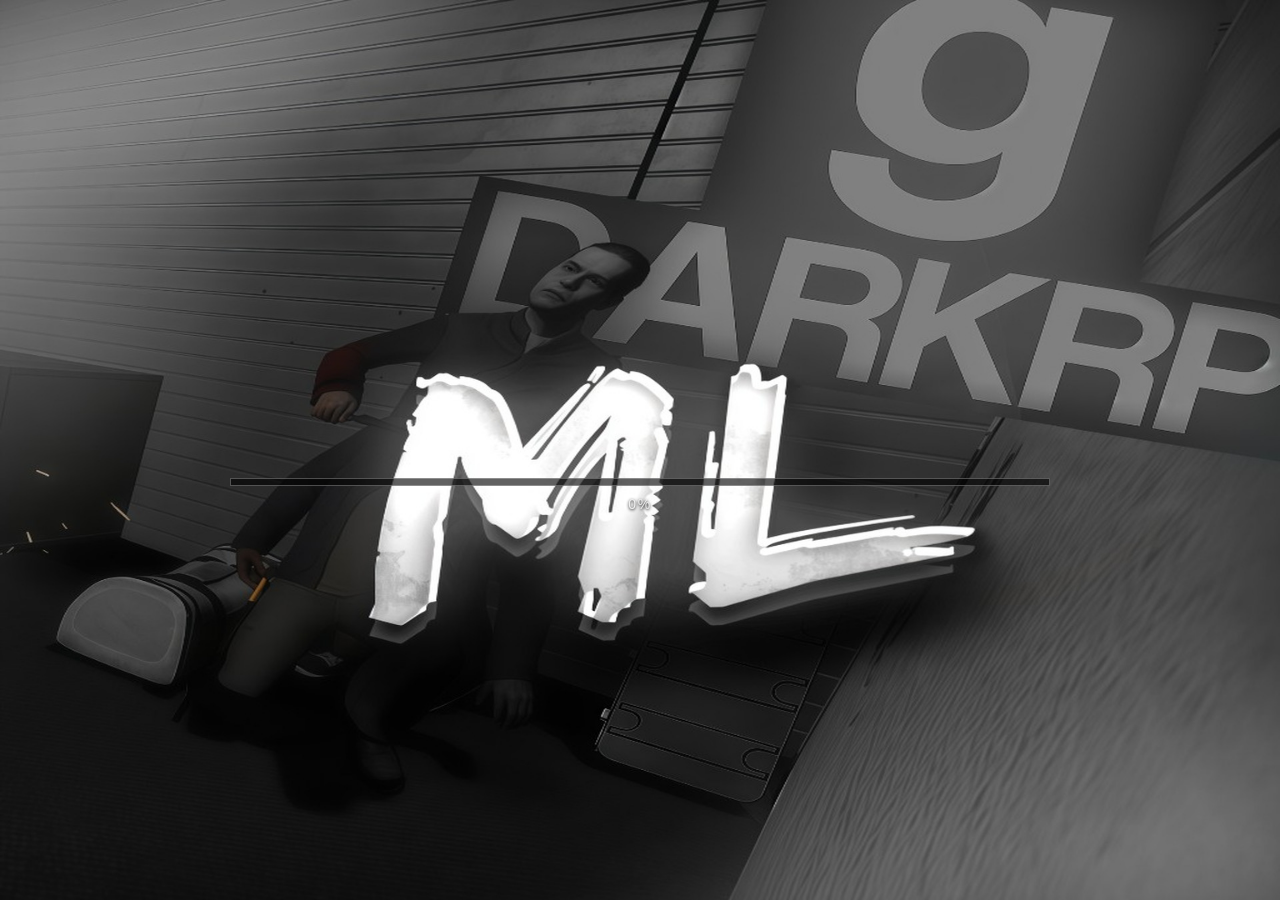
==== index.html @ f5c16bb4 "MOSTLAND loading screen for GitHub Pages" ====
<!-- by opka_dev (oppokaka335) -->
<!-- https://playerok.com/profile/Oppokaka/products -->
<!DOCTYPE html>
<html lang="ru">
<head>
	<meta charset="utf-8">
	<meta name="viewport" content="width=device-width, initial-scale=1">
	<title>MOSTLAND</title>
	<style>
		html, body {
			margin: 0;
			width: 100%;
			height: 100%;
			overflow: hidden;
			background: #050505;
			font-family: Arial, Helvetica, sans-serif;
		}
		.bg {
			position: absolute;
			left: 0;
			top: 0;
			width: 100%;
			height: 100%;
			background: #050505 url("bg.jpg") center center no-repeat;
			background-size: 100% 100%;
		}
		.center {
			position: absolute;
			left: 18%;
			right: 18%;
			top: 50%;
			margin-top: 28px;
			text-align: center;
		}
		.track {
			height: 6px;
			background: rgba(0, 0, 0, 0.62);
			border: 1px solid rgba(255, 255, 255, 0.28);
			overflow: hidden;
		}
		.fill {
			height: 100%;
			width: 0%;
			background: #f3f3f3;
		}
		.meta {
			margin-top: 10px;
			color: #f0f0f0;
			font-size: 14px;
			letter-spacing: 0.12em;
			text-transform: uppercase;
			text-shadow: 0 1px 3px #000;
		}
		.file {
			margin-top: 6px;
			color: rgba(220, 220, 220, 0.55);
			font-size: 12px;
			letter-spacing: 0.04em;
			text-shadow: 0 1px 2px #000;
			height: 16px;
			overflow: hidden;
			white-space: nowrap;
			text-overflow: ellipsis;
		}
	</style>
</head>
<body>
	<div class="bg"></div>
	<div class="center">
		<div class="track"><div class="fill" id="fill"></div></div>
		<div class="meta" id="pct">0%</div>
		<div class="file" id="file"></div>
	</div>
	<script>
		var total = 0;
		var needed = 0;
		var fill = document.getElementById("fill");
		var pct = document.getElementById("pct");
		var fileEl = document.getElementById("file");

		function clamp(n) {
			if (n < 0) return 0;
			if (n > 100) return 100;
			return n;
		}

		function tick() {
			var p = 0;
			if (total > 0) {
				p = clamp(Math.floor(((total - needed) / total) * 100));
			}
			fill.style.width = p + "%";
			pct.innerHTML = p + "%";
		}

		function GameDetails(servername, serverurl, mapname, maxplayers, steamid, gamemode) {
			/* карту не показываем */
		}

		function SetFilesTotal(n) {
			total = parseInt(n, 10) || 0;
			tick();
		}

		function SetFilesNeeded(n) {
			needed = parseInt(n, 10) || 0;
			tick();
		}

		function DownloadingFile(name) {
			var s = String(name || "");
			if (s.length > 64) {
				s = s.slice(0, 61) + "...";
			}
			fileEl.innerHTML = s;
		}

		function SetStatusChanged(status) {
			var s = String(status || "");
			if (s && !fileEl.innerHTML) {
				fileEl.innerHTML = s;
			}
			if (s === "Sending client info" || s === "Starting Lua") {
				needed = 0;
				if (total < 1) total = 1;
				tick();
			}
		}

		window.GameDetails = GameDetails;
		window.SetFilesTotal = SetFilesTotal;
		window.SetFilesNeeded = SetFilesNeeded;
		window.DownloadingFile = DownloadingFile;
		window.SetStatusChanged = SetStatusChanged;

		if (location.hash === "#demo") {
			total = 80;
			needed = 80;
			tick();
			var t = setInterval(function () {
				needed = needed - 2;
				if (needed < 0) needed = 0;
				DownloadingFile("addon_" + (total - needed) + ".gma");
				tick();
				if (needed <= 0) clearInterval(t);
			}, 90);
		}
	</script>
</body>
</html>
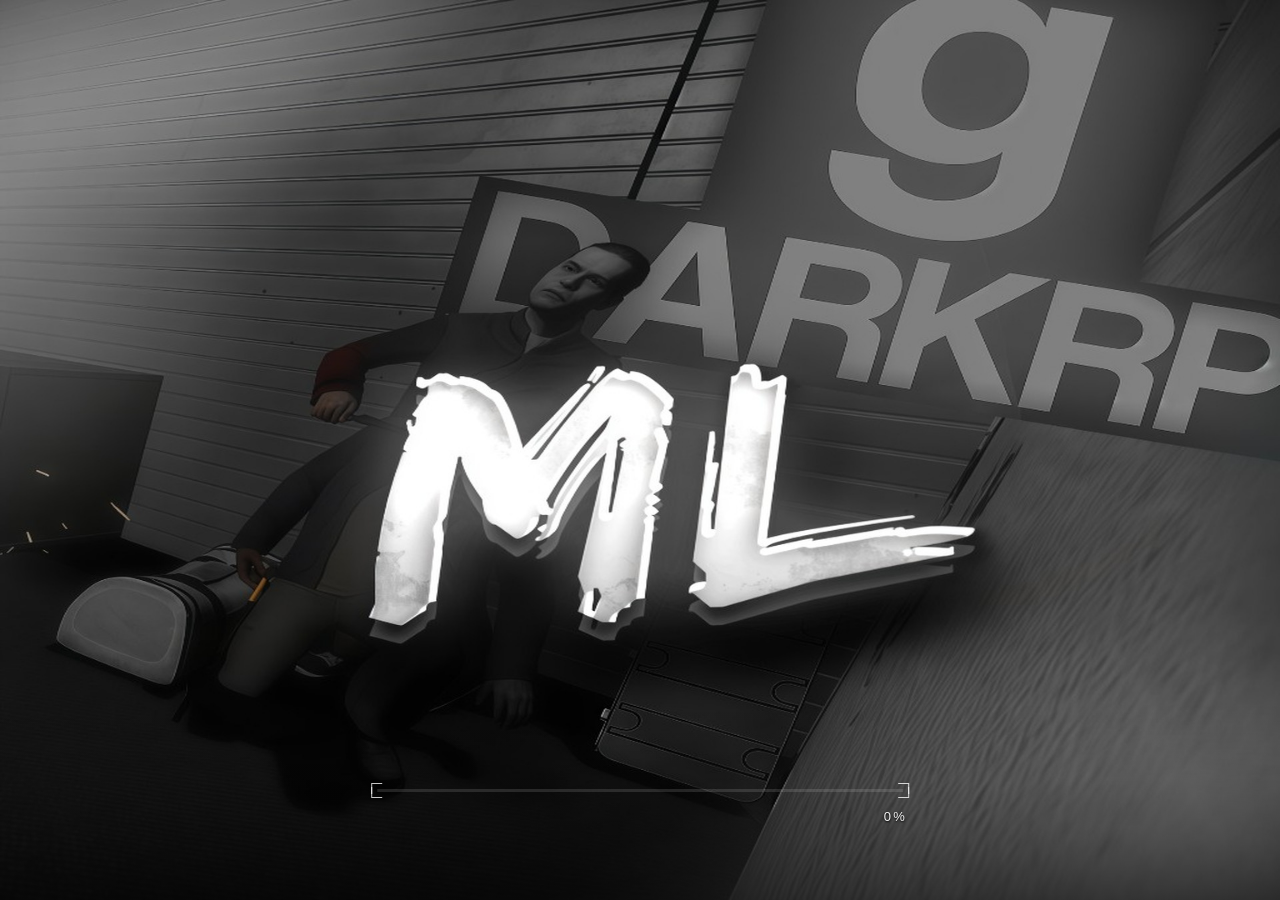
==== commit 1a1c034a: "Move loading HUD under the art and tighten the bar." ====
--- a/index.html
+++ b/index.html
@@ -13,7 +13,12 @@
 			height: 100%;
 			overflow: hidden;
 			background: #050505;
-			font-family: Arial, Helvetica, sans-serif;
+			font-family: "Segoe UI", Tahoma, Arial, Helvetica, sans-serif;
+			-webkit-font-smoothing: antialiased;
+		}
+		::selection {
+			background: #ececec;
+			color: #111;
 		}
 		.bg {
 			position: absolute;
@@ -24,52 +29,108 @@
 			background: #050505 url("bg.jpg") center center no-repeat;
 			background-size: 100% 100%;
 		}
-		.center {
-			position: absolute;
-			left: 18%;
-			right: 18%;
-			top: 50%;
-			margin-top: 28px;
-			text-align: center;
-		}
+		.scrim {
+			position: absolute;
+			left: 0;
+			right: 0;
+			bottom: 0;
+			height: 22%;
+			background: linear-gradient(to top, rgba(0, 0, 0, 0.52) 0%, rgba(0, 0, 0, 0.12) 62%, rgba(0, 0, 0, 0) 100%);
+			pointer-events: none;
+		}
+		.hud {
+			position: absolute;
+			left: 50%;
+			bottom: 8.5%;
+			width: 42%;
+			min-width: 280px;
+			max-width: 620px;
+			-webkit-transform: translateX(-50%);
+			transform: translateX(-50%);
+		}
+		.track-wrap {
+			position: relative;
+			padding: 6px;
+		}
+		.tick {
+			position: absolute;
+			width: 10px;
+			height: 10px;
+			border: 1px solid rgba(255, 255, 255, 0.78);
+			pointer-events: none;
+		}
+		.tick-tl { left: 0; top: 0; border-right: 0; border-bottom: 0; }
+		.tick-tr { right: 0; top: 0; border-left: 0; border-bottom: 0; }
+		.tick-bl { left: 0; bottom: 0; border-right: 0; border-top: 0; }
+		.tick-br { right: 0; bottom: 0; border-left: 0; border-top: 0; }
 		.track {
-			height: 6px;
-			background: rgba(0, 0, 0, 0.62);
-			border: 1px solid rgba(255, 255, 255, 0.28);
+			height: 3px;
+			background: rgba(255, 255, 255, 0.12);
 			overflow: hidden;
 		}
 		.fill {
 			height: 100%;
-			width: 0%;
+			width: 100%;
 			background: #f3f3f3;
-		}
-		.meta {
-			margin-top: 10px;
-			color: #f0f0f0;
-			font-size: 14px;
-			letter-spacing: 0.12em;
-			text-transform: uppercase;
-			text-shadow: 0 1px 3px #000;
+			-webkit-transform: scaleX(0);
+			transform: scaleX(0);
+			-webkit-transform-origin: left center;
+			transform-origin: left center;
+			-webkit-transition: -webkit-transform 0.12s linear;
+			transition: transform 0.12s linear;
+		}
+		.row {
+			display: -webkit-box;
+			display: -webkit-flex;
+			display: flex;
+			-webkit-box-pack: justify;
+			-webkit-justify-content: space-between;
+			justify-content: space-between;
+			-webkit-box-align: baseline;
+			-webkit-align-items: baseline;
+			align-items: baseline;
+			margin-top: 11px;
+			padding: 0 2px;
+			gap: 16px;
 		}
 		.file {
-			margin-top: 6px;
-			color: rgba(220, 220, 220, 0.55);
+			color: #e8e8e8;
 			font-size: 12px;
 			letter-spacing: 0.04em;
 			text-shadow: 0 1px 2px #000;
-			height: 16px;
 			overflow: hidden;
 			white-space: nowrap;
 			text-overflow: ellipsis;
+			min-width: 0;
+			-webkit-box-flex: 1;
+			-webkit-flex: 1;
+			flex: 1;
+		}
+		.pct {
+			color: #f5f5f5;
+			font-size: 13px;
+			letter-spacing: 0.16em;
+			font-variant-numeric: tabular-nums;
+			text-shadow: 0 1px 2px #000;
+			white-space: nowrap;
 		}
 	</style>
 </head>
 <body>
 	<div class="bg"></div>
-	<div class="center">
-		<div class="track"><div class="fill" id="fill"></div></div>
-		<div class="meta" id="pct">0%</div>
-		<div class="file" id="file"></div>
+	<div class="scrim"></div>
+	<div class="hud">
+		<div class="track-wrap">
+			<span class="tick tick-tl"></span>
+			<span class="tick tick-tr"></span>
+			<span class="tick tick-bl"></span>
+			<span class="tick tick-br"></span>
+			<div class="track"><div class="fill" id="fill"></div></div>
+		</div>
+		<div class="row">
+			<div class="file" id="file"></div>
+			<div class="pct" id="pct">0%</div>
+		</div>
 	</div>
 	<script>
 		var total = 0;
@@ -89,7 +150,8 @@
 			if (total > 0) {
 				p = clamp(Math.floor(((total - needed) / total) * 100));
 			}
-			fill.style.width = p + "%";
+			fill.style.webkitTransform = "scaleX(" + (p / 100) + ")";
+			fill.style.transform = "scaleX(" + (p / 100) + ")";
 			pct.innerHTML = p + "%";
 		}
 
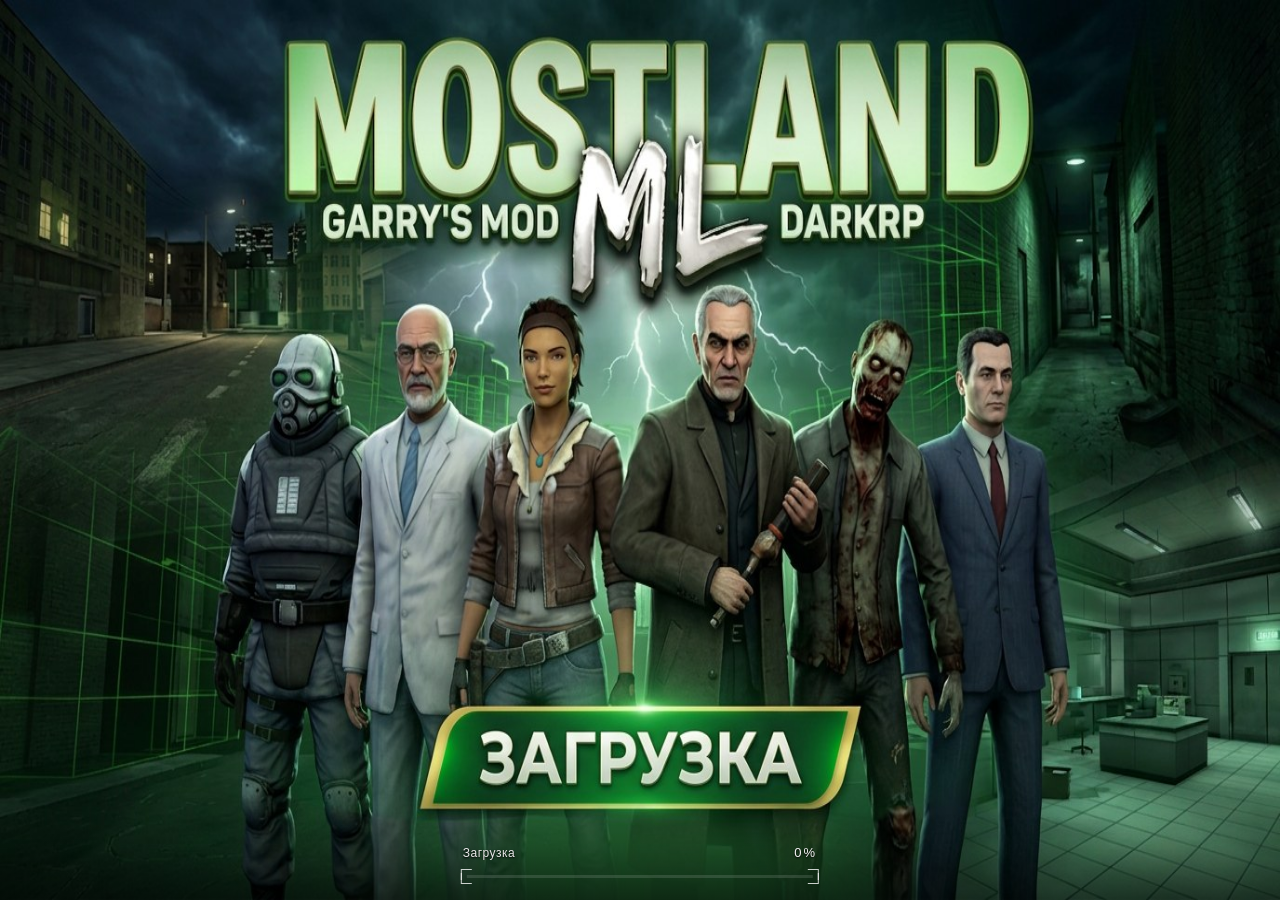
==== commit 9aaab415: "Put loading progress under the MOSTLAND artwork label." ====
--- a/index.html
+++ b/index.html
@@ -26,7 +26,7 @@
 			top: 0;
 			width: 100%;
 			height: 100%;
-			background: #050505 url("bg.jpg") center center no-repeat;
+			background: #050505 url("bg.jpg?v=2") center center no-repeat;
 			background-size: 100% 100%;
 		}
 		.scrim {
@@ -34,17 +34,17 @@
 			left: 0;
 			right: 0;
 			bottom: 0;
-			height: 22%;
+			height: 10%;
 			background: linear-gradient(to top, rgba(0, 0, 0, 0.52) 0%, rgba(0, 0, 0, 0.12) 62%, rgba(0, 0, 0, 0) 100%);
 			pointer-events: none;
 		}
 		.hud {
 			position: absolute;
 			left: 50%;
-			bottom: 8.5%;
-			width: 42%;
-			min-width: 280px;
-			max-width: 620px;
+			bottom: 1.8%;
+			width: 28%;
+			min-width: 240px;
+			max-width: 460px;
 			-webkit-transform: translateX(-50%);
 			transform: translateX(-50%);
 		}
@@ -89,7 +89,7 @@
 			-webkit-box-align: baseline;
 			-webkit-align-items: baseline;
 			align-items: baseline;
-			margin-top: 11px;
+			margin: 0 0 9px 0;
 			padding: 0 2px;
 			gap: 16px;
 		}
@@ -120,16 +120,16 @@
 	<div class="bg"></div>
 	<div class="scrim"></div>
 	<div class="hud">
+		<div class="row">
+			<div class="file" id="file">Загрузка</div>
+			<div class="pct" id="pct">0%</div>
+		</div>
 		<div class="track-wrap">
 			<span class="tick tick-tl"></span>
 			<span class="tick tick-tr"></span>
 			<span class="tick tick-bl"></span>
 			<span class="tick tick-br"></span>
 			<div class="track"><div class="fill" id="fill"></div></div>
-		</div>
-		<div class="row">
-			<div class="file" id="file"></div>
-			<div class="pct" id="pct">0%</div>
 		</div>
 	</div>
 	<script>
@@ -138,6 +138,13 @@
 		var fill = document.getElementById("fill");
 		var pct = document.getElementById("pct");
 		var fileEl = document.getElementById("file");
+		var statusRu = {
+			"Starting Lua": "Запуск Lua",
+			"Starting Lua...": "Запуск Lua",
+			"Sending client info": "Отправка данных",
+			"Mounting Addons": "Подключение аддонов",
+			"Workshop Complete": "Мастерская готова"
+		};
 
 		function clamp(n) {
 			if (n < 0) return 0;
@@ -145,6 +152,46 @@
 			return n;
 		}
 
+		function setLabel(s) {
+			if (fileEl.textContent !== undefined) {
+				fileEl.textContent = s;
+			} else {
+				fileEl.innerHTML = s;
+			}
+		}
+
+		function prettyFile(raw) {
+			var s = String(raw || "");
+			s = s.replace(/^\s+|\s+$/g, "");
+			s = s.replace(/^['"]+|['"]+$/g, "");
+			s = s.replace(/^Downloading\s+/i, "");
+			s = s.replace(/\s+via Workshop$/i, "");
+			s = s.replace(/\s+is downloading$/i, "");
+			if (s.indexOf("/") !== -1) {
+				var parts = s.split("/");
+				if (parts.length > 2) {
+					s = parts.slice(-2).join("/");
+				}
+			}
+			if (s.length > 52) {
+				s = s.slice(0, 49) + "...";
+			}
+			return s;
+		}
+
+		function prettyStatus(raw) {
+			var s = String(raw || "");
+			s = s.replace(/^\s+|\s+$/g, "");
+			if (statusRu[s]) {
+				return statusRu[s];
+			}
+			return prettyFile(s);
+		}
+
+		function isDoneStatus(s) {
+			return s.indexOf("Starting Lua") === 0 || s.indexOf("Sending client info") === 0;
+		}
+
 		function tick() {
 			var p = 0;
 			if (total > 0) {
@@ -152,7 +199,11 @@
 			}
 			fill.style.webkitTransform = "scaleX(" + (p / 100) + ")";
 			fill.style.transform = "scaleX(" + (p / 100) + ")";
-			pct.innerHTML = p + "%";
+			if (pct.textContent !== undefined) {
+				pct.textContent = p + "%";
+			} else {
+				pct.innerHTML = p + "%";
+			}
 		}
 
 		function GameDetails(servername, serverurl, mapname, maxplayers, steamid, gamemode) {
@@ -169,20 +220,16 @@
 			tick();
 		}
 
-		function DownloadingFile(name) {
-			var s = String(name || "");
-			if (s.length > 64) {
-				s = s.slice(0, 61) + "...";
-			}
-			fileEl.innerHTML = s;
+		function DownloadingFile(fileName) {
+			setLabel(prettyFile(fileName));
 		}
 
 		function SetStatusChanged(status) {
 			var s = String(status || "");
-			if (s && !fileEl.innerHTML) {
-				fileEl.innerHTML = s;
-			}
-			if (s === "Sending client info" || s === "Starting Lua") {
+			if (s) {
+				setLabel(prettyStatus(s));
+			}
+			if (isDoneStatus(s)) {
 				needed = 0;
 				if (total < 1) total = 1;
 				tick();
@@ -196,16 +243,33 @@
 		window.SetStatusChanged = SetStatusChanged;
 
 		if (location.hash === "#demo") {
-			total = 80;
-			needed = 80;
+			var demo = [
+				"DarkRP",
+				"SAM",
+				"gProtect",
+				"onehud",
+				"onemenu",
+				"Zero's GrowOP 2",
+				"Bitminers 2",
+				"Zero's BotNet",
+				"cSlot: Bank Breaker",
+				"Winemaking System"
+			];
+			total = demo.length;
+			needed = demo.length;
 			tick();
+			var di = 0;
 			var t = setInterval(function () {
-				needed = needed - 2;
-				if (needed < 0) needed = 0;
-				DownloadingFile("addon_" + (total - needed) + ".gma");
+				if (di >= demo.length) {
+					SetStatusChanged("Starting Lua...");
+					clearInterval(t);
+					return;
+				}
+				DownloadingFile(demo[di]);
+				needed = Math.max(0, needed - 1);
 				tick();
-				if (needed <= 0) clearInterval(t);
-			}, 90);
+				di = di + 1;
+			}, 220);
 		}
 	</script>
 </body>
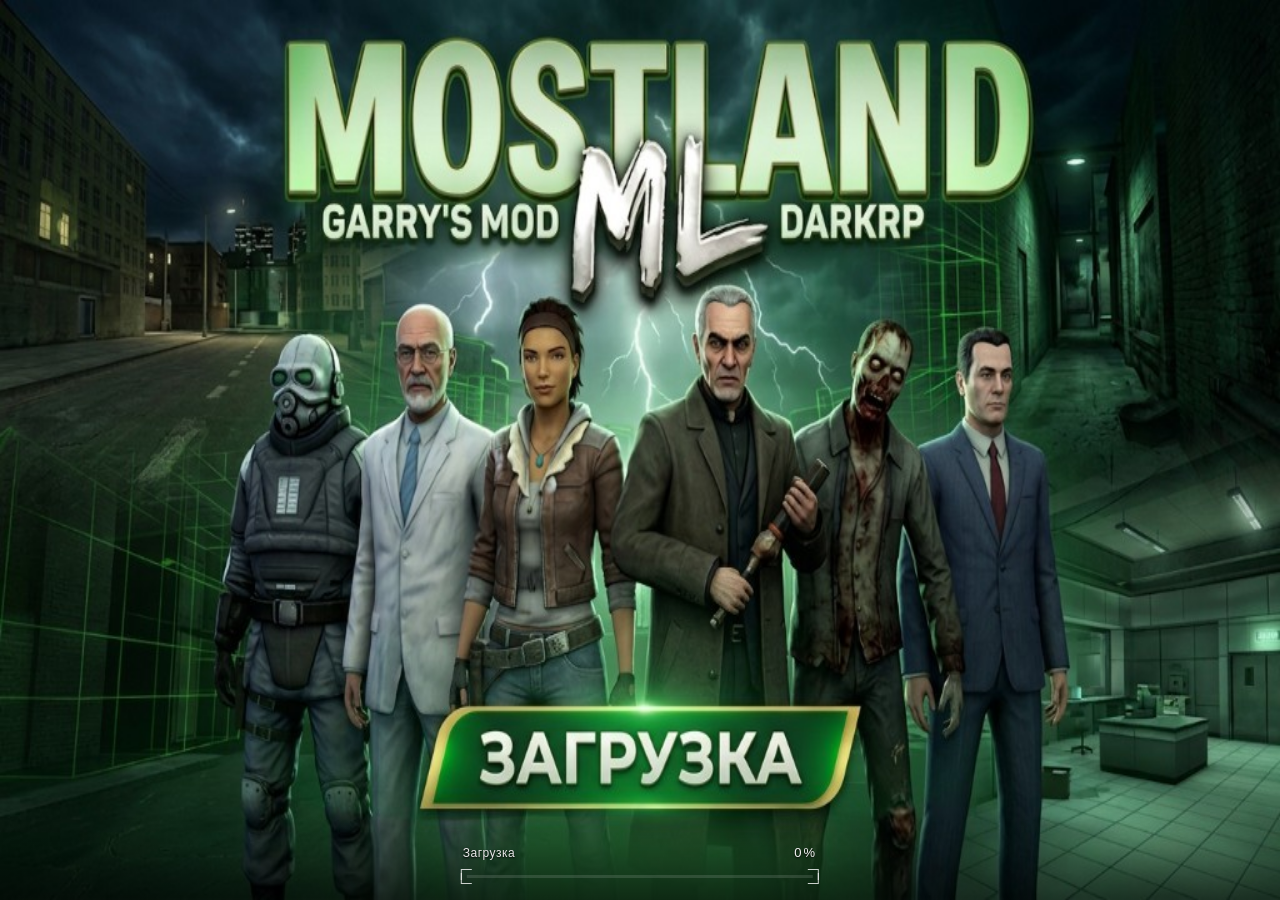
==== commit 8ad45a4b: "Host loading art on GitHub Pages instead of Imgur. Co-authored-by: Cursor <cursoragent@cursor.com>" ====
--- a/index.html
+++ b/index.html
@@ -26,7 +26,7 @@
 			top: 0;
 			width: 100%;
 			height: 100%;
-			background: #050505 url("bg.jpg?v=2") center center no-repeat;
+			background: #050505 url("bg.jpg?v=3") center center no-repeat;
 			background-size: 100% 100%;
 		}
 		.scrim {
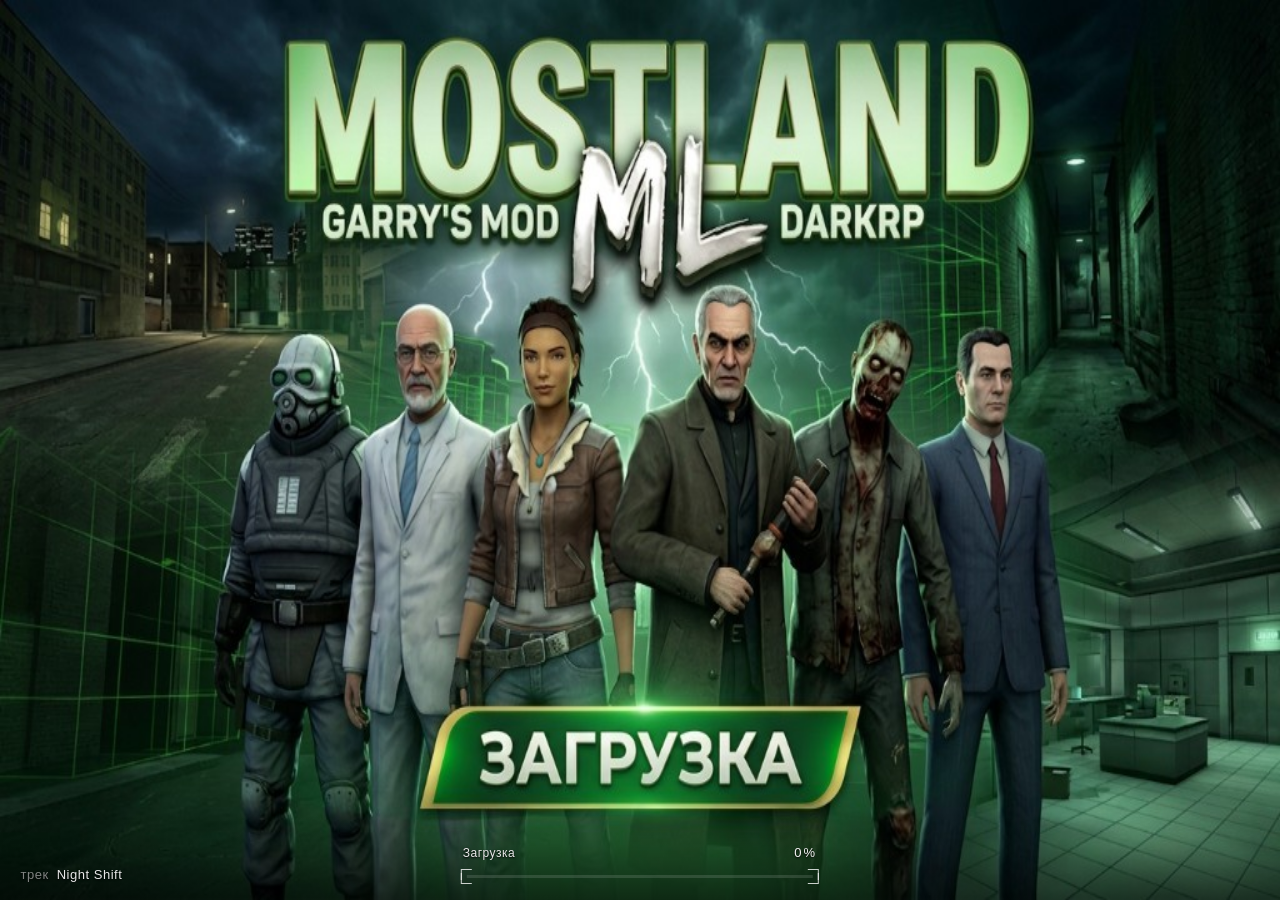
==== commit 083b42cc: "Add loading-screen playlist with track name and placeholder ogg. Co-authored-by: Cursor <cursoragent" ====
--- a/index.html
+++ b/index.html
@@ -114,11 +114,31 @@
 			text-shadow: 0 1px 2px #000;
 			white-space: nowrap;
 		}
+		.nowplaying {
+			position: absolute;
+			left: 1.6%;
+			bottom: 2%;
+			max-width: 38%;
+			color: #e8e8e8;
+			font-size: 13px;
+			letter-spacing: 0.04em;
+			text-shadow: 0 1px 2px #000;
+			white-space: nowrap;
+			overflow: hidden;
+			text-overflow: ellipsis;
+			pointer-events: none;
+		}
+		.nowplaying .k {
+			color: rgba(232, 232, 232, 0.55);
+			margin-right: 8px;
+		}
 	</style>
 </head>
 <body>
 	<div class="bg"></div>
 	<div class="scrim"></div>
+	<div class="nowplaying" id="nowplaying"><span class="k">трек</span><span id="track">-</span></div>
+	<audio id="bgm" preload="auto"></audio>
 	<div class="hud">
 		<div class="row">
 			<div class="file" id="file">Загрузка</div>
@@ -241,6 +261,66 @@
 		window.SetFilesNeeded = SetFilesNeeded;
 		window.DownloadingFile = DownloadingFile;
 		window.SetStatusChanged = SetStatusChanged;
+
+		(function music() {
+			var audio = document.getElementById("bgm");
+			var trackEl = document.getElementById("track");
+			var list = [
+				{ file: "music/night-shift.ogg", title: "Night Shift" },
+				{ file: "music/empty-lot.ogg", title: "Empty Lot" },
+				{ file: "music/service-road.ogg", title: "Service Road" }
+			];
+			var i = 0;
+
+			function setTitle(name) {
+				if (trackEl.textContent !== undefined) {
+					trackEl.textContent = name;
+				} else {
+					trackEl.innerHTML = name;
+				}
+			}
+
+			function playAt(idx) {
+				if (!audio || !list.length) return;
+				i = ((idx % list.length) + list.length) % list.length;
+				var row = list[i];
+				setTitle(row.title || row.file);
+				audio.src = row.file;
+				audio.volume = 0.42;
+				var p = audio.play();
+				if (p && p.catch) p.catch(function () {});
+			}
+
+			audio.addEventListener("ended", function () {
+				playAt(i + 1);
+			});
+
+			function boot(rows) {
+				if (rows && rows.length) list = rows;
+				playAt(0);
+			}
+
+			try {
+				var req = new XMLHttpRequest();
+				req.open("GET", "music.json", true);
+				req.onreadystatechange = function () {
+					if (req.readyState !== 4) return;
+					if (req.status >= 200 && req.status < 300 && req.responseText) {
+						try {
+							var parsed = JSON.parse(req.responseText);
+							if (parsed && parsed.length) {
+								boot(parsed);
+								return;
+							}
+						} catch (e) {}
+					}
+					boot(list);
+				};
+				req.send();
+			} catch (e) {
+				boot(list);
+			}
+		})();
 
 		if (location.hash === "#demo") {
 			var demo = [
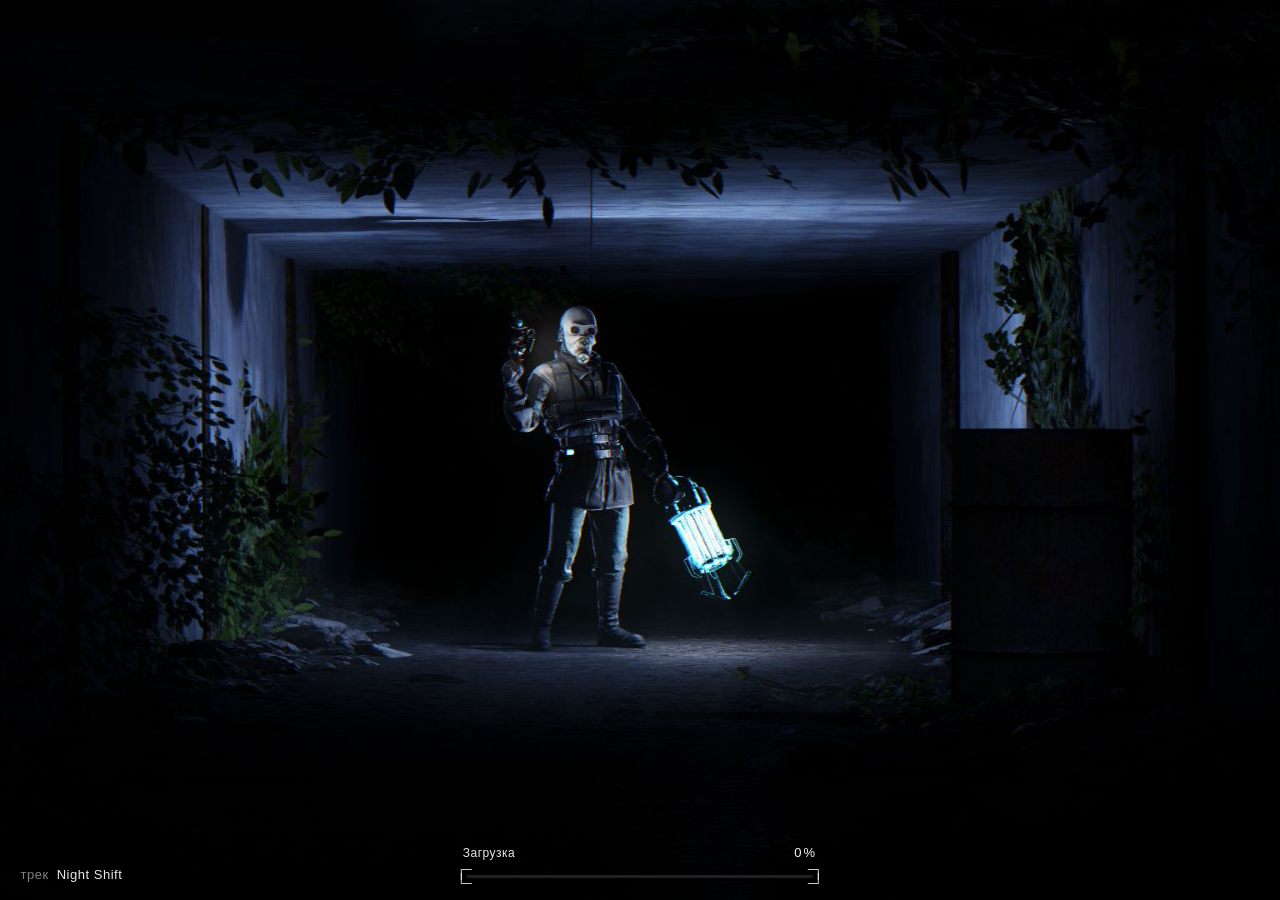
==== commit 3ba4273e: "Loading: real GMod shots and music autoplay retry Co-authored-by: Cursor <cursoragent@cursor.com>" ====
--- a/index.html
+++ b/index.html
@@ -20,15 +20,17 @@
 			background: #ececec;
 			color: #111;
 		}
-		.bg {
+		.bg, .bg2 {
 			position: absolute;
 			left: 0;
 			top: 0;
 			width: 100%;
 			height: 100%;
-			background: #050505 url("bg.jpg?v=3") center center no-repeat;
-			background-size: 100% 100%;
-		}
+			background: #050505 center center no-repeat;
+			background-size: cover;
+		}
+		.bg2 { opacity: 0; }
+		.bg, .bg2 { -webkit-transition: opacity 1s linear; transition: opacity 1s linear; }
 		.scrim {
 			position: absolute;
 			left: 0;
@@ -135,7 +137,8 @@
 	</style>
 </head>
 <body>
-	<div class="bg"></div>
+	<div class="bg" id="bg"></div>
+	<div class="bg2" id="bg2"></div>
 	<div class="scrim"></div>
 	<div class="nowplaying" id="nowplaying"><span class="k">трек</span><span id="track">-</span></div>
 	<audio id="bgm" preload="auto"></audio>
@@ -227,7 +230,7 @@
 		}
 
 		function GameDetails(servername, serverurl, mapname, maxplayers, steamid, gamemode) {
-			/* карту не показываем */
+			if (window.mostlandTryMusic) window.mostlandTryMusic();
 		}
 
 		function SetFilesTotal(n) {
@@ -245,6 +248,7 @@
 		}
 
 		function SetStatusChanged(status) {
+			if (window.mostlandTryMusic) window.mostlandTryMusic();
 			var s = String(status || "");
 			if (s) {
 				setLabel(prettyStatus(s));
@@ -261,6 +265,32 @@
 		window.SetFilesNeeded = SetFilesNeeded;
 		window.DownloadingFile = DownloadingFile;
 		window.SetStatusChanged = SetStatusChanged;
+
+		(function shots() {
+			var files = [
+				"shots/gmod-01.jpg?v=4",
+				"shots/gmod-02.jpg?v=4",
+				"shots/gmod-03.jpg?v=4",
+				"shots/gmod-04.jpg?v=4",
+				"shots/gmod-05.jpg?v=4"
+			];
+			var a = document.getElementById("bg");
+			var b = document.getElementById("bg2");
+			var i = 0;
+			function show(el, src) {
+				if (el) el.style.backgroundImage = "url('" + src + "')";
+			}
+			show(a, files[0]);
+			if (files.length < 2) return;
+			setInterval(function () {
+				i = (i + 1) % files.length;
+				var front = (i % 2) ? b : a;
+				var back = (i % 2) ? a : b;
+				show(front, files[i]);
+				if (front) front.style.opacity = "1";
+				if (back) back.style.opacity = "0";
+			}, 7000);
+		})();
 
 		(function music() {
 			var audio = document.getElementById("bgm");
@@ -271,6 +301,7 @@
 				{ file: "music/service-road.ogg", title: "Service Road" }
 			];
 			var i = 0;
+			var started = false;
 
 			function setTitle(name) {
 				if (trackEl.textContent !== undefined) {
@@ -285,24 +316,42 @@
 				i = ((idx % list.length) + list.length) % list.length;
 				var row = list[i];
 				setTitle(row.title || row.file);
-				audio.src = row.file;
-				audio.volume = 0.42;
+				if (audio.getAttribute("src") !== row.file) {
+					audio.src = row.file;
+				}
+				audio.volume = 0.55;
+				audio.muted = false;
 				var p = audio.play();
 				if (p && p.catch) p.catch(function () {});
 			}
 
+			function tryPlay() {
+				if (!audio) return;
+				if (audio.paused) {
+					playAt(i);
+				}
+			}
+			window.mostlandTryMusic = tryPlay;
+
+			audio.setAttribute("autoplay", "autoplay");
 			audio.addEventListener("ended", function () {
 				playAt(i + 1);
 			});
+			audio.addEventListener("playing", function () {
+				started = true;
+			});
 
 			function boot(rows) {
 				if (rows && rows.length) list = rows;
 				playAt(0);
+				setTimeout(tryPlay, 400);
+				setTimeout(tryPlay, 1200);
 			}
 
 			try {
 				var req = new XMLHttpRequest();
 				req.open("GET", "music.json", true);
+				req.timeout = 800;
 				req.onreadystatechange = function () {
 					if (req.readyState !== 4) return;
 					if (req.status >= 200 && req.status < 300 && req.responseText) {
@@ -316,10 +365,15 @@
 					}
 					boot(list);
 				};
+				req.ontimeout = function () { boot(list); };
 				req.send();
 			} catch (e) {
 				boot(list);
 			}
+
+			setInterval(function () {
+				if (!started || (audio && audio.paused)) tryPlay();
+			}, 1500);
 		})();
 
 		if (location.hash === "#demo") {
